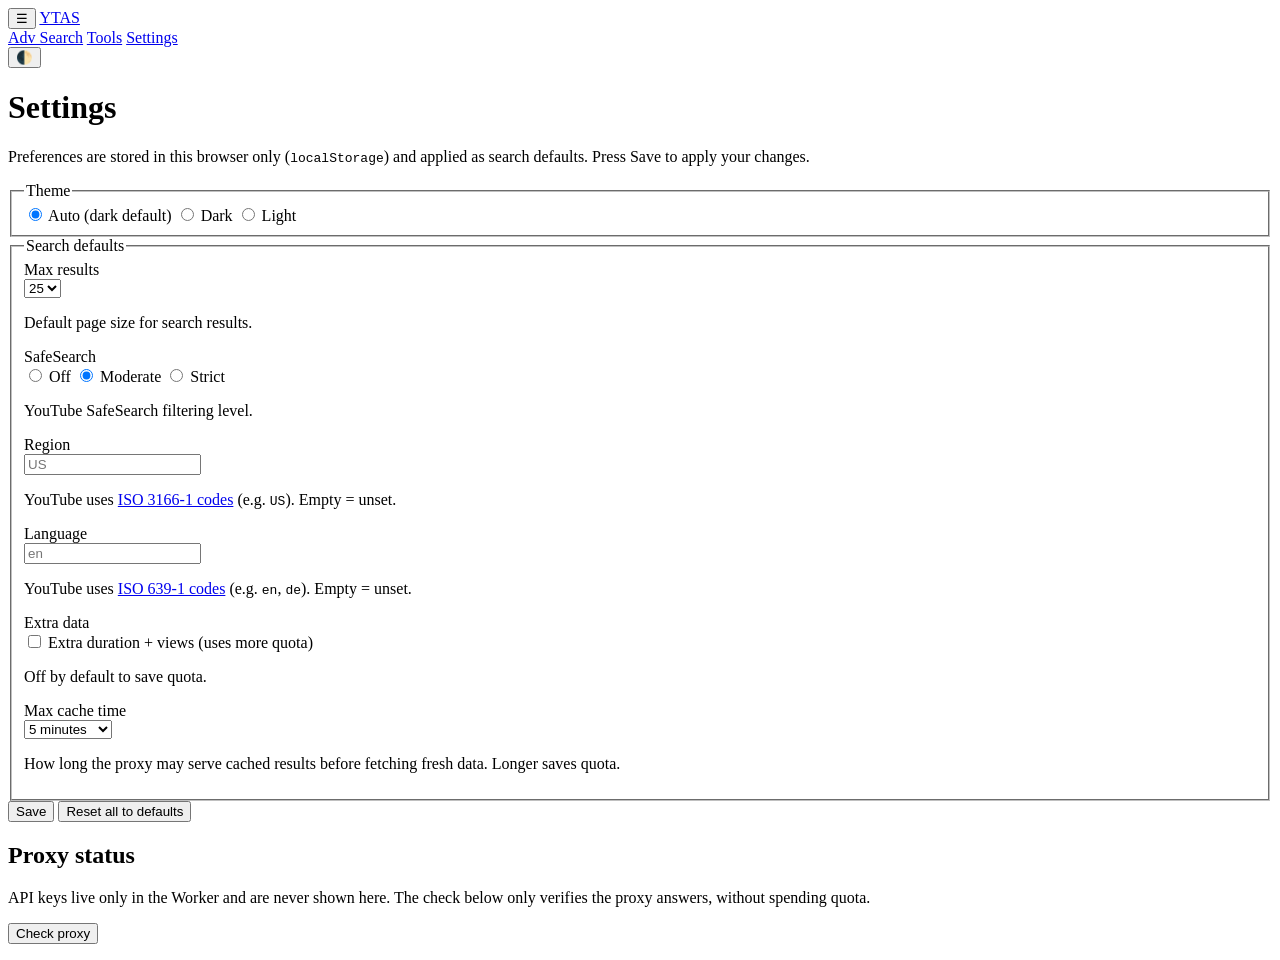
==== public/settings.html @ 5b5cfd14 "feat: quota-aware key rotation, cached search with refresh, playlist scope, slash-focus and jump but" ====
<!doctype html>
<html lang="en" data-theme="auto">
<head>
  <meta charset="utf-8">
  <meta name="viewport" content="width=device-width,initial-scale=1">
  <title>Settings &ndash; YouTube Advanced Search (YTAS)</title>
  <link rel="stylesheet" href="/styles.css">
  <script>
    // Same theme-init contract as / and /tools.
    (function () {
      try {
        var t = localStorage.getItem("ytas.theme") || "auto";
        if (t !== "auto" && t !== "dark" && t !== "light") t = "auto";
        document.documentElement.dataset.theme = t;
      } catch (e) {
        document.documentElement.setAttribute("data-theme", "auto");
      }
    })();
  </script>
</head>
<body class="settings">
  <header class="topbar">
    <div class="topbar-inner">
      <button class="menu-btn iconbtn" type="button" aria-label="Menu" aria-expanded="false" aria-controls="primaryNav">☰</button>
      <a class="brand" href="/">YTAS</a>
      <nav class="nav" id="primaryNav" aria-label="Primary">
        <a href="/">Adv Search</a>
        <a href="/tools">Tools</a>
        <a href="/settings" aria-current="page">Settings</a>
      </nav>
      <div class="topbar-actions">
        <button class="theme-btn iconbtn" type="button"><span class="theme-icon" aria-hidden="true">🌓</span></button>
      </div>
    </div>
  </header>

  <main class="container">
    <h1>Settings</h1>
    <p class="hint">Preferences are stored in this browser only
      (<code>localStorage</code>) and applied as search defaults. Press Save to apply
      your changes.</p>

    <section class="panel config" aria-label="Configuration">
      <fieldset>
        <legend>Theme</legend>
        <div class="radiorow theme-group">
          <label><input type="radio" name="theme" value="auto"> Auto (dark default)</label>
          <label><input type="radio" name="theme" value="dark"> Dark</label>
          <label><input type="radio" name="theme" value="light"> Light</label>
        </div>
      </fieldset>
      <fieldset>
        <legend>Search defaults</legend>
        <div class="advgrid">
          <div class="advrow">
            <label class="advlabel" for="maxResults">Max results</label>
            <div class="advcontrol">
              <select id="maxResults">
                <option value="5">5</option>
                <option value="10">10</option>
                <option value="25">25</option>
                <option value="50">50</option>
              </select>
            </div>
            <span></span>
            <p class="hint">Default page size for search results.</p>
          </div>
          <div class="advrow">
            <span class="advlabel" id="safeLabel">SafeSearch</span>
            <div class="advcontrol">
              <div class="radiorow safe-group" role="radiogroup" aria-labelledby="safeLabel">
                <label><input type="radio" name="safeSearch" value="none"> Off</label>
                <label><input type="radio" name="safeSearch" value="moderate"> Moderate</label>
                <label><input type="radio" name="safeSearch" value="strict"> Strict</label>
              </div>
            </div>
            <p class="hint">YouTube SafeSearch filtering level.</p>
          </div>
          <div class="advrow">
            <label class="advlabel" for="region">Region</label>
            <div class="advcontrol"><input type="text" id="region" class="code-input mono" autocomplete="off" placeholder="US"></div>
            <p class="hint">YouTube uses <a href="https://en.wikipedia.org/wiki/ISO_3166-1#Codes" target="_blank">ISO 3166-1 codes</a> (e.g. <code>US</code>). Empty = unset.</p>
          </div>
          <div class="advrow">
            <label class="advlabel" for="lang">Language</label>
            <div class="advcontrol"><input type="text" id="lang" class="code-input" maxlength="10" autocomplete="off" placeholder="en"></div>
            <p class="hint">YouTube uses <a href="https://en.wikipedia.org/wiki/List_of_ISO_639_language_codes" target="_blank">ISO 639-1 codes</a> (e.g. <code>en</code>, <code>de</code>). Empty = unset.</p>
          </div>
          <div class="advrow">
            <span class="advlabel">Extra data</span>
            <div class="advcontrol"><label><input type="checkbox" class="enrich"> Extra duration + views (uses more quota)</label></div>
            <p class="hint">Off by default to save quota.</p>
          </div>
          <div class="advrow">
            <label class="advlabel" for="cacheTtl">Max cache time</label>
            <div class="advcontrol">
              <select id="cacheTtl">
                <option value="60">1 minute</option>
                <option value="300">5 minutes</option>
                <option value="900">15 minutes</option>
                <option value="3600">1 hour</option>
              </select>
            </div>
            <p class="hint">How long the proxy may serve cached results before fetching fresh data. Longer saves quota.</p>
          </div>
        </div>
      </fieldset>
      <div class="actions">
        <button class="save-btn primary" type="button">Save</button>
        <button class="reset-btn danger hover" type="button">Reset all to defaults</button>
        <span class="status" role="status" aria-live="polite"></span>
      </div>
    </section>

    <section class="panel proxy" aria-label="Proxy status">
      <h2>Proxy status</h2>
      <p class="hint">API keys live only in the Worker and are never shown here.
        The check below only verifies the proxy answers, without spending quota.</p>
      <p>
        <button class="probe-btn" type="button">Check proxy</button>
        <span class="status" role="status" aria-live="polite"></span>
      </p>
    </section>
  </main>

  <script>
    (function () {
    "use strict";

    function $(selectors) { return document.querySelector(selectors); }

    function storeGet(k, fb) {
      try { var v = localStorage.getItem(k); return v === null ? fb : v; }
      catch (e) { return fb; }
    }

    function storeSet(k, v) {
      try { localStorage.setItem(k, v); } catch (e) { /* prefs just don't persist */ }
    }

    var DEFAULTS = {
      "ytas.theme": "auto",
      "ytas.maxResults": "25",
      "ytas.safeSearch": "moderate",
      "ytas.region": "",
      "ytas.lang": "",
      "ytas.enrich": "0",
      "ytas.cacheTtl": "300"
    };

    /* Theme toggle (same contract as / and /tools). Emoji-only button. */
    var themeBtn = $(".theme-btn");
    var THEME_ICONS = { auto: "🌓", light: "☀️", dark: "🌙" };
    function paintTheme(t) {
      document.documentElement.dataset.theme = t;
      var label = "Theme: " + t.charAt(0).toUpperCase() + t.slice(1);
      var icon = themeBtn.querySelector(".theme-icon");
      if (icon) icon.textContent = THEME_ICONS[t] || "🌓";
      else themeBtn.textContent = THEME_ICONS[t] || "🌓";
      themeBtn.setAttribute("aria-label", label + " (click to change)");
      themeBtn.title = label + " (click to change)";
      var radio = document.querySelector('input[name="theme"][value="' + t + '"]');
      if (radio) radio.checked = true;
    }
    var theme = storeGet("ytas.theme", "auto");
    if (theme !== "auto" && theme !== "dark" && theme !== "light") theme = "auto";
    paintTheme(theme);
    themeBtn.addEventListener("click", function () {
      setTheme(theme === "auto" ? "light" : (theme === "light" ? "dark" : "auto"));
      note("Theme applied.");
    });
    function setTheme(t) {
      theme = t;
      storeSet("ytas.theme", t);
      paintTheme(t);
    }
    var menuBtn = $(".menu-btn"), primaryNav = $("#primaryNav");
    if (menuBtn && primaryNav) {
      menuBtn.addEventListener("click", function () {
        var open = primaryNav.classList.toggle("open");
        menuBtn.setAttribute("aria-expanded", open ? "true" : "false");
      });
    }
    // Theme radios stay pending until Save; the header toggle applies immediately
    // (and re-syncs the radios via paintTheme).
    function checkedTheme() {
      var r = document.querySelector('input[name="theme"]:checked');
      return r ? r.value : "auto";
    }

    var statusEl = $(".actions .status");
    function note(msg, isError) {
      statusEl.textContent = "";
      setTimeout(function () {
        statusEl.textContent = msg;
        statusEl.classList.toggle("error", !!isError);
        statusEl.classList.toggle("ok", !isError);
      }, 250);
    }

    /* Search-default controls mirror the keys / reads (T-0002 contract).
     * SafeSearch is a radio group (mirrors the search-page Sort-by pattern);
     * the persisted `ytas.safeSearch` key is unchanged. */
    var maxSel = $("#maxResults");
    var regionInput = $("#region"), langInput = $("#lang"), enrichBox = $(".enrich");
    var cacheTtlSel = $("#cacheTtl");

    function checkedSafe() {
      var r = document.querySelector('input[name="safeSearch"]:checked');
      return r ? r.value : "moderate";
    }
    function setSafe(v) {
      if (v !== "none" && v !== "moderate" && v !== "strict") v = "moderate";
      var nodes = document.querySelectorAll('input[name="safeSearch"]');
      for (var i = 0; i < nodes.length; i++) nodes[i].checked = (nodes[i].value === v);
      return v;
    }

    maxSel.value = storeGet("ytas.maxResults", "25");
    if (maxSel.selectedIndex < 0) maxSel.value = "25";
    cacheTtlSel.value = storeGet("ytas.cacheTtl", "300");
    if (cacheTtlSel.selectedIndex < 0) cacheTtlSel.value = "300";
    setSafe(storeGet("ytas.safeSearch", "moderate"));
    regionInput.value = storeGet("ytas.region", "");
    langInput.value = storeGet("ytas.lang", "");
    enrichBox.checked = storeGet("ytas.enrich", "0") === "1";

    /* Unsaved-changes guard (T-0009): leaving with unsaved edits warns via
     * beforeunload. Save/Reset clear the flag. Programmatic sets above and
     * in paintTheme/reset never fire change, so they stay clean. */
    var dirty = false;
    function markDirty() { dirty = true; }
    function clearDirty() { dirty = false; }
    try {
      var watched = document.querySelectorAll(
        ".theme-group input, #maxResults, .safe-group input, #region, #lang, .enrich, #cacheTtl"
      );
      for (var wi = 0; wi < watched.length; wi++) {
        watched[wi].addEventListener("change", markDirty);
      }
    } catch (e) { /* guard is best-effort */ }
    window.addEventListener("beforeunload", function (ev) {
      if (!dirty) return;
      ev.preventDefault();
      ev.returnValue = "";
    });

    $(".save-btn").addEventListener("click", function () {
      var region = regionInput.value.trim().toUpperCase();
      if (region !== "" && !/^[A-Z]{2}$/.test(region)) {
        note("Not saved: Region must be a 2-letter code (or empty).", true);
        return;
      }
      var lang = langInput.value.trim().toLowerCase().slice(0, 10);
      var t = checkedTheme();
      theme = t;
      storeSet("ytas.theme", t);
      paintTheme(t);
      storeSet("ytas.maxResults", maxSel.value);
      storeSet("ytas.safeSearch", checkedSafe());
      regionInput.value = region;
      storeSet("ytas.region", region);
      langInput.value = lang;
      storeSet("ytas.lang", lang);
      storeSet("ytas.enrich", enrichBox.checked ? "1" : "0");
      var ttl = cacheTtlSel.value;
      if (["60", "300", "900", "3600"].indexOf(ttl) < 0) ttl = "300";
      cacheTtlSel.value = ttl;
      storeSet("ytas.cacheTtl", ttl);
      clearDirty();
      note("Settings saved.");
    });

    $(".reset-btn").addEventListener("click", function () {
      if (!window.confirm("Are you sure you want to reset all settings to defaults?")) return;
      Object.keys(DEFAULTS).forEach(function (k) { storeSet(k, DEFAULTS[k]); });
      setTheme("auto");
      maxSel.value = "25";
      setSafe("moderate");
      regionInput.value = "";
      langInput.value = "";
      enrichBox.checked = false;
      cacheTtlSel.value = "300";
      clearDirty();
      note("Defaults restored.");
    });

    /* Proxy probe: any HTTP answer (even the 400 for missing params) proves the
     * worker is up. The request fails validation before any upstream call, so it
     * spends no quota and can never leak keys. */
    var probeStatus = $(".proxy .status");
    $(".probe-btn").addEventListener("click", function () {
      probeStatus.textContent = "Checking…";
      probeStatus.classList.remove("error");
      probeStatus.classList.remove("ok");
      fetch("/api/channel", { headers: { "accept": "application/json" } })
        .then(function () {
          probeStatus.textContent = "Proxy reachable. Keys stay server-side.";
          probeStatus.classList.add("ok");
        })
        .catch(function () {
          probeStatus.textContent = "Proxy unreachable.";
          probeStatus.classList.add("error");
        });
    });
    })();
  </script>
</body>
</html>
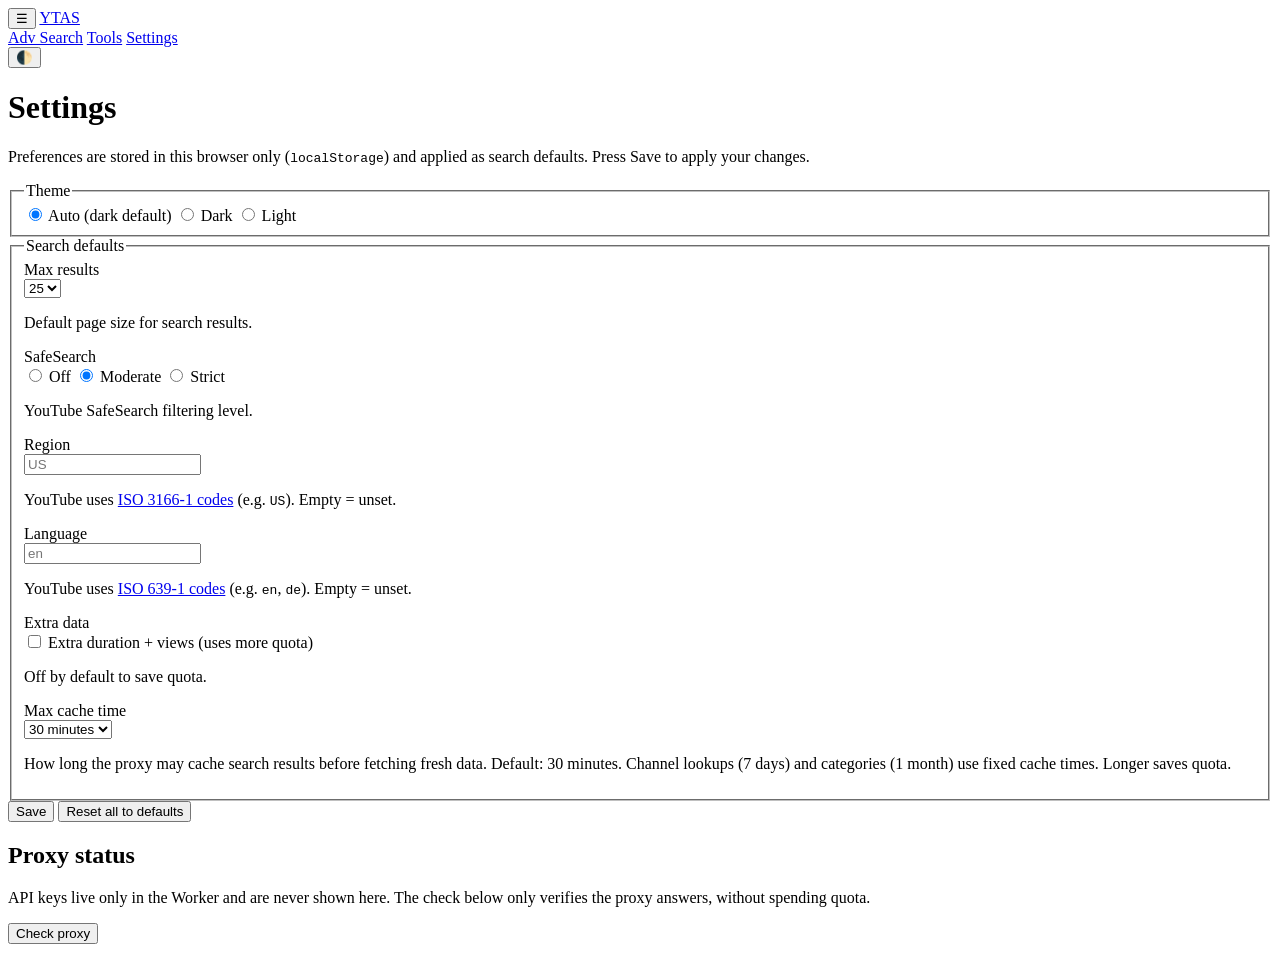
==== commit 22c217ee: "feat: resolver links/multi-check (incl. /c/), scoped shorts + /shorts/ links, API gate, nav backdrop" ====
--- a/public/settings.html
+++ b/public/settings.html
@@ -4,6 +4,7 @@
   <meta charset="utf-8">
   <meta name="viewport" content="width=device-width,initial-scale=1">
   <title>Settings &ndash; YouTube Advanced Search (YTAS)</title>
+  <link rel="icon" type="image/png" href="/favicon.png">
   <link rel="stylesheet" href="/styles.css">
   <script>
     // Same theme-init contract as / and /tools.
@@ -28,6 +29,7 @@
         <a href="/tools">Tools</a>
         <a href="/settings" aria-current="page">Settings</a>
       </nav>
+      <div class="nav-backdrop" hidden aria-hidden="true"></div>
       <div class="topbar-actions">
         <button class="theme-btn iconbtn" type="button"><span class="theme-icon" aria-hidden="true">🌓</span></button>
       </div>
@@ -98,10 +100,11 @@
                 <option value="60">1 minute</option>
                 <option value="300">5 minutes</option>
                 <option value="900">15 minutes</option>
+                <option value="1800">30 minutes</option>
                 <option value="3600">1 hour</option>
               </select>
             </div>
-            <p class="hint">How long the proxy may serve cached results before fetching fresh data. Longer saves quota.</p>
+            <p class="hint">How long the proxy may cache search results before fetching fresh data. Default: 30 minutes. Channel lookups (7 days) and categories (1 month) use fixed cache times. Longer saves quota.</p>
           </div>
         </div>
       </fieldset>
@@ -145,7 +148,7 @@
       "ytas.region": "",
       "ytas.lang": "",
       "ytas.enrich": "0",
-      "ytas.cacheTtl": "300"
+      "ytas.cacheTtl": "1800"
     };
 
     /* Theme toggle (same contract as / and /tools). Emoji-only button. */
@@ -175,11 +178,30 @@
       paintTheme(t);
     }
     var menuBtn = $(".menu-btn"), primaryNav = $("#primaryNav");
+    var navBackdrop = $(".nav-backdrop");
     if (menuBtn && primaryNav) {
+      var setNavOpen = function (open) {
+        primaryNav.classList.toggle("open", open);
+        menuBtn.setAttribute("aria-expanded", open ? "true" : "false");
+        if (navBackdrop) navBackdrop.hidden = !open;
+      };
       menuBtn.addEventListener("click", function () {
-        var open = primaryNav.classList.toggle("open");
-        menuBtn.setAttribute("aria-expanded", open ? "true" : "false");
+        setNavOpen(!primaryNav.classList.contains("open"));
       });
+      if (navBackdrop) {
+        navBackdrop.addEventListener("click", function () { setNavOpen(false); });
+      }
+      document.addEventListener("click", function (ev) {
+        if (!primaryNav.classList.contains("open")) return;
+        if (primaryNav.contains(ev.target) || menuBtn.contains(ev.target)) return;
+        setNavOpen(false);
+      });
+      var navQuery = window.matchMedia ? window.matchMedia("(max-width: 700px)") : null;
+      if (navQuery) {
+        var onNavViewport = function () { if (!navQuery.matches) setNavOpen(false); };
+        if (navQuery.addEventListener) navQuery.addEventListener("change", onNavViewport);
+        else if (navQuery.addListener) navQuery.addListener(onNavViewport);
+      }
     }
     // Theme radios stay pending until Save; the header toggle applies immediately
     // (and re-syncs the radios via paintTheme).
@@ -218,8 +240,8 @@
 
     maxSel.value = storeGet("ytas.maxResults", "25");
     if (maxSel.selectedIndex < 0) maxSel.value = "25";
-    cacheTtlSel.value = storeGet("ytas.cacheTtl", "300");
-    if (cacheTtlSel.selectedIndex < 0) cacheTtlSel.value = "300";
+    cacheTtlSel.value = storeGet("ytas.cacheTtl", "1800");
+    if (cacheTtlSel.selectedIndex < 0) cacheTtlSel.value = "1800";
     setSafe(storeGet("ytas.safeSearch", "moderate"));
     regionInput.value = storeGet("ytas.region", "");
     langInput.value = storeGet("ytas.lang", "");
@@ -264,7 +286,7 @@
       storeSet("ytas.lang", lang);
       storeSet("ytas.enrich", enrichBox.checked ? "1" : "0");
       var ttl = cacheTtlSel.value;
-      if (["60", "300", "900", "3600"].indexOf(ttl) < 0) ttl = "300";
+      if (["60", "300", "900", "1800", "3600"].indexOf(ttl) < 0) ttl = "1800";
       cacheTtlSel.value = ttl;
       storeSet("ytas.cacheTtl", ttl);
       clearDirty();
@@ -280,7 +302,8 @@
       regionInput.value = "";
       langInput.value = "";
       enrichBox.checked = false;
-      cacheTtlSel.value = "300";
+      cacheTtlSel.value = "1800";
+      if (window.syncInputClear) window.syncInputClear();
       clearDirty();
       note("Defaults restored.");
     });
@@ -305,5 +328,6 @@
     });
     })();
   </script>
+  <script src="/input-clear.js"></script>
 </body>
 </html>
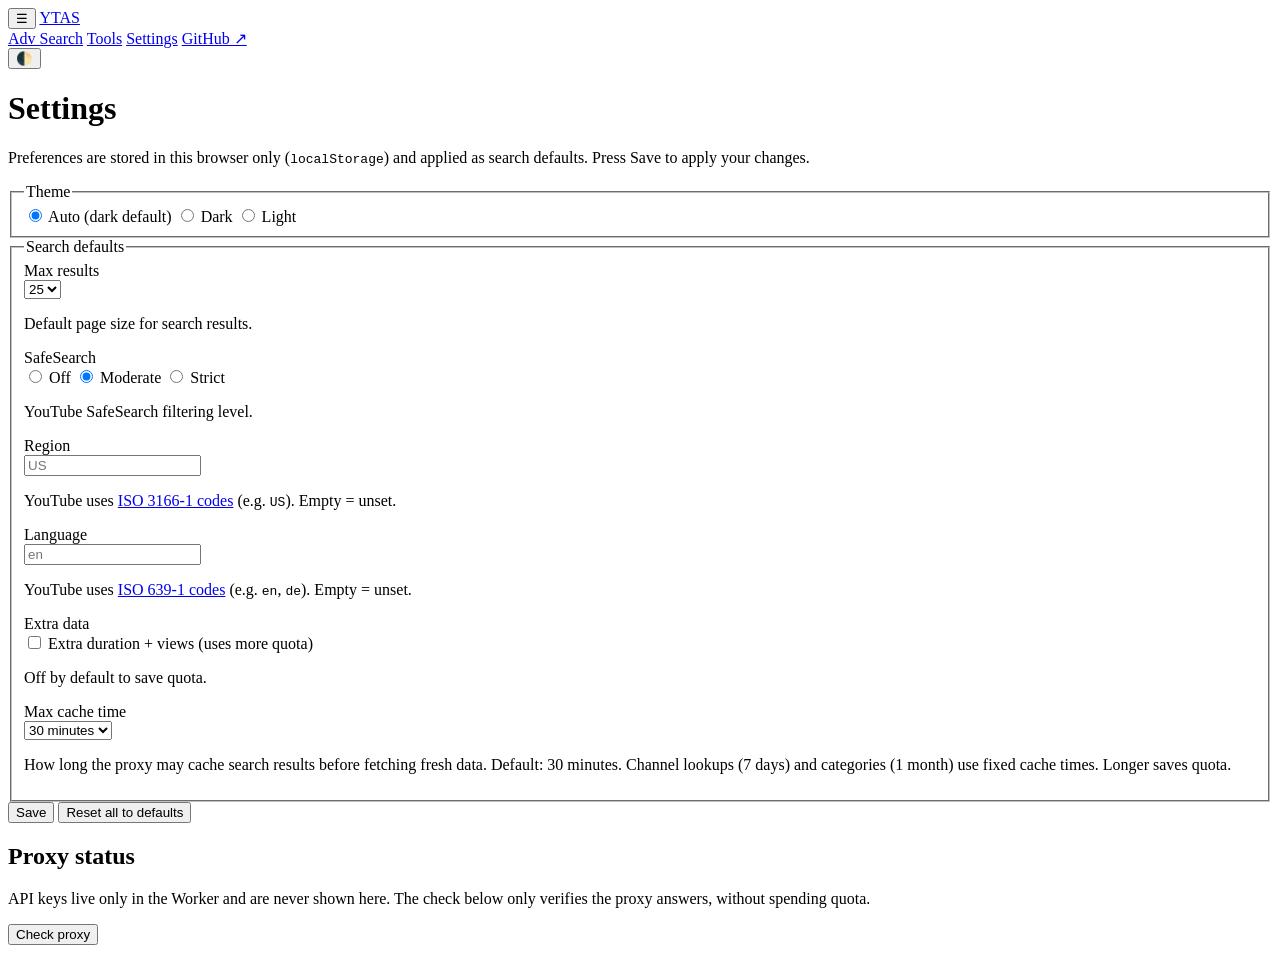
==== commit f533f74f: "chore: close M-0003; add GitHub nav links, license, assets and docs" ====
--- a/public/settings.html
+++ b/public/settings.html
@@ -28,6 +28,7 @@
         <a href="/">Adv Search</a>
         <a href="/tools">Tools</a>
         <a href="/settings" aria-current="page">Settings</a>
+        <a href="https://github.com/sekedus/yt-adv-search" target="_blank" rel="noopener">GitHub ↗</a>
       </nav>
       <div class="nav-backdrop" hidden aria-hidden="true"></div>
       <div class="topbar-actions">
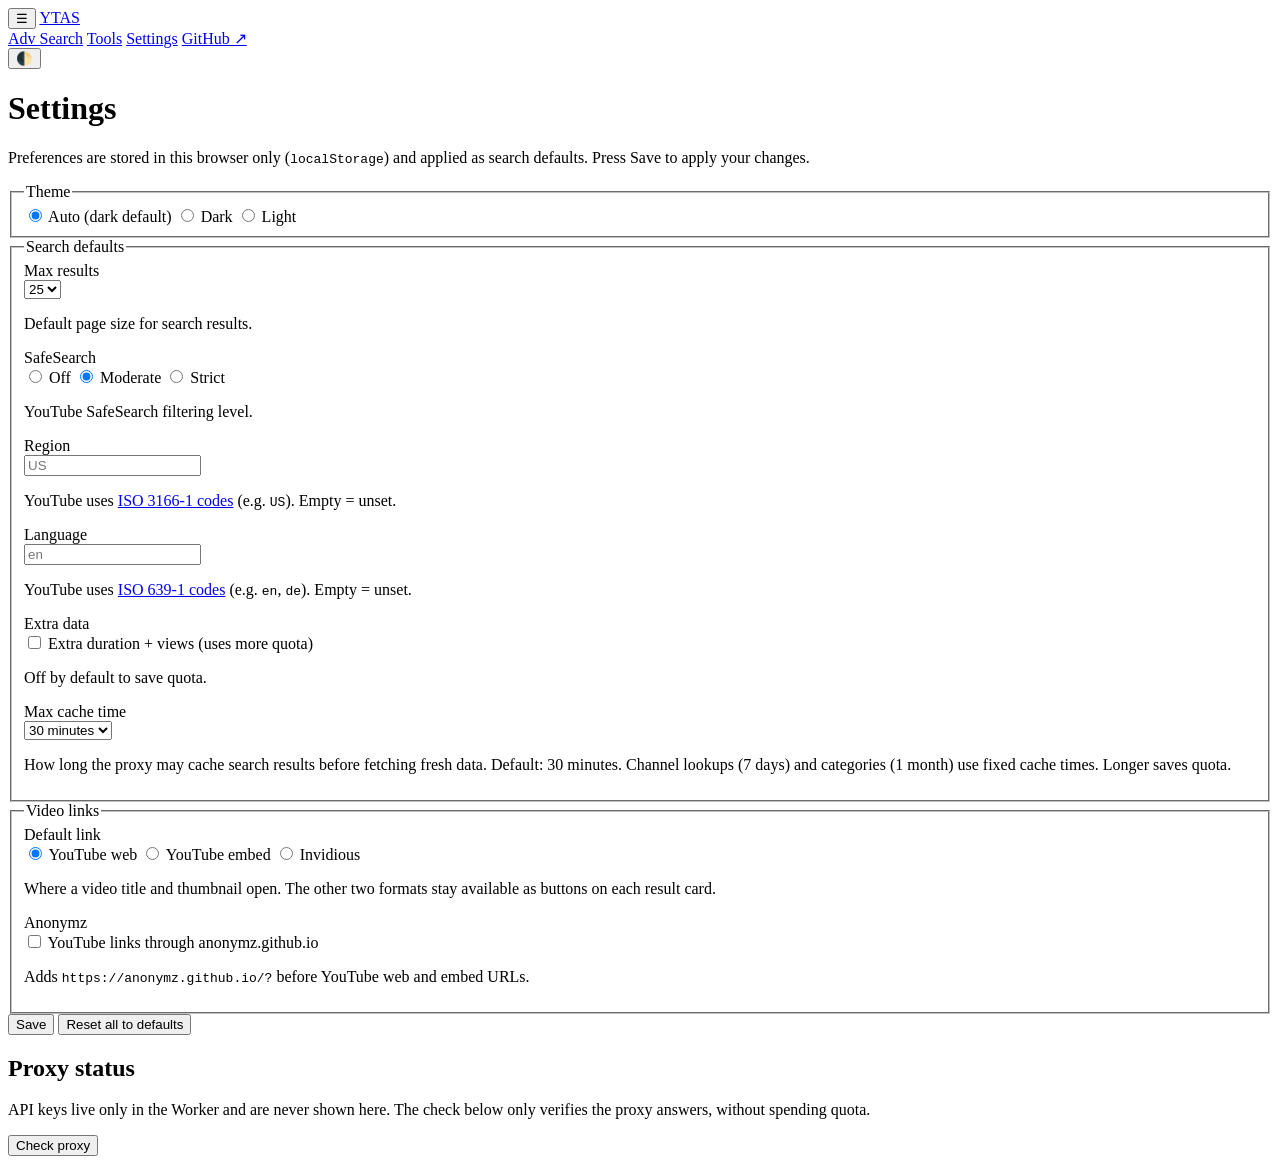
==== commit 1a5f78ec: "feat: flexible video links with anonymz and Invidious source options - choose YouTube web, YouTube e" ====
--- a/public/settings.html
+++ b/public/settings.html
@@ -28,7 +28,7 @@
         <a href="/">Adv Search</a>
         <a href="/tools">Tools</a>
         <a href="/settings" aria-current="page">Settings</a>
-        <a href="https://github.com/sekedus/yt-adv-search" target="_blank" rel="noopener">GitHub ↗</a>
+        <a href="https://github.com/sekedus/yt-adv-search" target="_blank" rel="noopener noreferrer">GitHub ↗</a>
       </nav>
       <div class="nav-backdrop" hidden aria-hidden="true"></div>
       <div class="topbar-actions">
@@ -109,6 +109,37 @@
           </div>
         </div>
       </fieldset>
+      <fieldset>
+        <legend>Video links</legend>
+        <div class="advgrid">
+          <div class="advrow">
+            <span class="advlabel" id="videoLinkLabel">Default link</span>
+            <div class="advcontrol">
+              <div class="radiorow video-group" role="radiogroup" aria-labelledby="videoLinkLabel">
+                <label><input type="radio" name="videoLink" value="web"> YouTube web</label>
+                <label><input type="radio" name="videoLink" value="embed"> YouTube embed</label>
+                <label><input type="radio" name="videoLink" value="invidious"> Invidious</label>
+              </div>
+            </div>
+            <p class="hint">Where a video title and thumbnail open. The other two formats stay available as buttons on each result card.</p>
+          </div>
+          <div class="advrow">
+            <span class="advlabel">Anonymz</span>
+            <div class="advcontrol"><label><input type="checkbox" class="anonymz"> YouTube links through anonymz.github.io</label></div>
+            <p class="hint">Adds <code>https://anonymz.github.io/?</code> before YouTube web and embed URLs.</p>
+          </div>
+          <div class="advrow invopts" hidden>
+            <span class="advlabel" id="invModeLabel">Invidious source</span>
+            <div class="advcontrol">
+              <div class="radiorow inv-group" role="radiogroup" aria-labelledby="invModeLabel">
+                <label><input type="radio" name="invidiousMode" value="auto"> Auto (most healthy instance)</label>
+                <label><input type="radio" name="invidiousMode" value="manual"> Manual (redirect.invidious.io)</label>
+              </div>
+            </div>
+            <p class="hint"><strong>Auto</strong> reads the <a href="https://api.invidious.io/instances.json?sort_by=type,health" target="_blank" rel="noopener">public instance list</a> and picks the most healthy instance, falling back to <code>https://redirect.invidious.io</code>.<br><strong>Manual</strong> always uses <code>https://redirect.invidious.io/watch?v=</code>.</p>
+          </div>
+        </div>
+      </fieldset>
       <div class="actions">
         <button class="save-btn primary" type="button">Save</button>
         <button class="reset-btn danger hover" type="button">Reset all to defaults</button>
@@ -149,7 +180,10 @@
       "ytas.region": "",
       "ytas.lang": "",
       "ytas.enrich": "0",
-      "ytas.cacheTtl": "1800"
+      "ytas.cacheTtl": "1800",
+      "ytas.videoLink": "web",
+      "ytas.anonymz": "0",
+      "ytas.invidiousMode": "auto"
     };
 
     /* Theme toggle (same contract as / and /tools). Emoji-only button. */
@@ -177,6 +211,12 @@
       theme = t;
       storeSet("ytas.theme", t);
       paintTheme(t);
+      /* The header toggle saves the theme immediately, so it also becomes
+       * part of the saved baseline. Other unsaved fields still warn. */
+      if (savedState) {
+        savedState.theme = t;
+        syncDirty();
+      }
     }
     var menuBtn = $(".menu-btn"), primaryNav = $("#primaryNav");
     var navBackdrop = $(".nav-backdrop");
@@ -227,6 +267,36 @@
     var maxSel = $("#maxResults");
     var regionInput = $("#region"), langInput = $("#lang"), enrichBox = $(".enrich");
     var cacheTtlSel = $("#cacheTtl");
+    var anonymzBox = $(".anonymz"), invOpts = $(".invopts");
+
+    /* T-0016: video link target + optional anonymz wrapper + Invidious source.
+     * The auto/manual row is only relevant while Invidious is the default. */
+    function checkedVideoLink() {
+      var r = document.querySelector('input[name="videoLink"]:checked');
+      var v = r ? r.value : "web";
+      return v === "embed" || v === "invidious" ? v : "web";
+    }
+    function syncVideoLinkUI() {
+      if (invOpts) invOpts.hidden = checkedVideoLink() !== "invidious";
+    }
+    function setVideoLink(v) {
+      if (v !== "web" && v !== "embed" && v !== "invidious") v = "web";
+      var nodes = document.querySelectorAll('input[name="videoLink"]');
+      for (var i = 0; i < nodes.length; i++) nodes[i].checked = (nodes[i].value === v);
+      syncVideoLinkUI();
+      return v;
+    }
+    function checkedInvMode() {
+      var r = document.querySelector('input[name="invidiousMode"]:checked');
+      return r && r.value === "manual" ? "manual" : "auto";
+    }
+    function setInvMode(v) {
+      if (v !== "auto" && v !== "manual") v = "auto";
+      var nodes = document.querySelectorAll('input[name="invidiousMode"]');
+      for (var i = 0; i < nodes.length; i++) nodes[i].checked = (nodes[i].value === v);
+      return v;
+    }
+    var videoRadios = document.querySelectorAll('input[name="videoLink"]');
 
     function checkedSafe() {
       var r = document.querySelector('input[name="safeSearch"]:checked');
@@ -247,19 +317,71 @@
     regionInput.value = storeGet("ytas.region", "");
     langInput.value = storeGet("ytas.lang", "");
     enrichBox.checked = storeGet("ytas.enrich", "0") === "1";
-
-    /* Unsaved-changes guard (T-0009): leaving with unsaved edits warns via
-     * beforeunload. Save/Reset clear the flag. Programmatic sets above and
-     * in paintTheme/reset never fire change, so they stay clean. */
+    setVideoLink(storeGet("ytas.videoLink", "web"));
+    anonymzBox.checked = storeGet("ytas.anonymz", "0") === "1";
+    setInvMode(storeGet("ytas.invidiousMode", "auto"));
+
+    /* Unsaved-changes guard (T-0009/T-0016): compare the current controls with
+     * the last saved state. Changing a value and changing it back no longer
+     * warns. Save/Reset (and the immediate header theme toggle) move the
+     * baseline. Programmatic sets above never fire change, so they stay clean. */
     var dirty = false;
-    function markDirty() { dirty = true; }
-    function clearDirty() { dirty = false; }
+    var savedState = null;
+    function readFormState() {
+      return {
+        theme: checkedTheme(),
+        maxResults: maxSel.value,
+        safeSearch: checkedSafe(),
+        region: regionInput.value.trim().toUpperCase(),
+        lang: langInput.value.trim().toLowerCase().slice(0, 10),
+        enrich: enrichBox.checked,
+        cacheTtl: cacheTtlSel.value,
+        videoLink: checkedVideoLink(),
+        anonymz: anonymzBox.checked,
+        invidiousMode: checkedInvMode()
+      };
+    }
+    function sameState(a, b) {
+      if (!a || !b) return true;
+      return a.theme === b.theme && a.maxResults === b.maxResults &&
+        a.safeSearch === b.safeSearch && a.region === b.region &&
+        a.lang === b.lang && a.enrich === b.enrich &&
+        a.cacheTtl === b.cacheTtl && a.videoLink === b.videoLink &&
+        a.anonymz === b.anonymz && a.invidiousMode === b.invidiousMode;
+    }
+    function syncDirty() {
+      dirty = !sameState(readFormState(), savedState);
+    }
+    function captureSavedState() {
+      savedState = readFormState();
+      dirty = false;
+    }
+    captureSavedState();
+    /* T-0016 follow-up: choosing Invidious from a saved web/embed default
+     * starts at Auto. A saved Invidious default keeps its saved/selected
+     * source when the user temporarily switches to web/embed and back.
+     * Switching back to a saved web/embed default restores the saved source so
+     * a temporary detour does not leave the page dirty. */
+    function syncInvidiousSourceForLink() {
+      var link = checkedVideoLink();
+      syncVideoLinkUI();
+      if (!savedState) return;
+      if (savedState.videoLink !== "invidious") {
+        setInvMode(link === "invidious" ? "auto" : savedState.invidiousMode);
+      }
+      syncDirty();
+    }
+    for (var vr = 0; vr < videoRadios.length; vr++) {
+      videoRadios[vr].addEventListener("change", syncInvidiousSourceForLink);
+    }
     try {
       var watched = document.querySelectorAll(
-        ".theme-group input, #maxResults, .safe-group input, #region, #lang, .enrich, #cacheTtl"
+        ".theme-group input, #maxResults, .safe-group input, #region, #lang, .enrich, #cacheTtl, " +
+        ".video-group input, .anonymz, .inv-group input"
       );
       for (var wi = 0; wi < watched.length; wi++) {
-        watched[wi].addEventListener("change", markDirty);
+        watched[wi].addEventListener("change", syncDirty);
+        watched[wi].addEventListener("input", syncDirty);
       }
     } catch (e) { /* guard is best-effort */ }
     window.addEventListener("beforeunload", function (ev) {
@@ -290,7 +412,11 @@
       if (["60", "300", "900", "1800", "3600"].indexOf(ttl) < 0) ttl = "1800";
       cacheTtlSel.value = ttl;
       storeSet("ytas.cacheTtl", ttl);
-      clearDirty();
+      storeSet("ytas.videoLink", checkedVideoLink());
+      storeSet("ytas.anonymz", anonymzBox.checked ? "1" : "0");
+      storeSet("ytas.invidiousMode", checkedInvMode());
+      syncVideoLinkUI();
+      captureSavedState();
       note("Settings saved.");
     });
 
@@ -304,8 +430,11 @@
       langInput.value = "";
       enrichBox.checked = false;
       cacheTtlSel.value = "1800";
+      setVideoLink("web");
+      anonymzBox.checked = false;
+      setInvMode("auto");
       if (window.syncInputClear) window.syncInputClear();
-      clearDirty();
+      captureSavedState();
       note("Defaults restored.");
     });
 
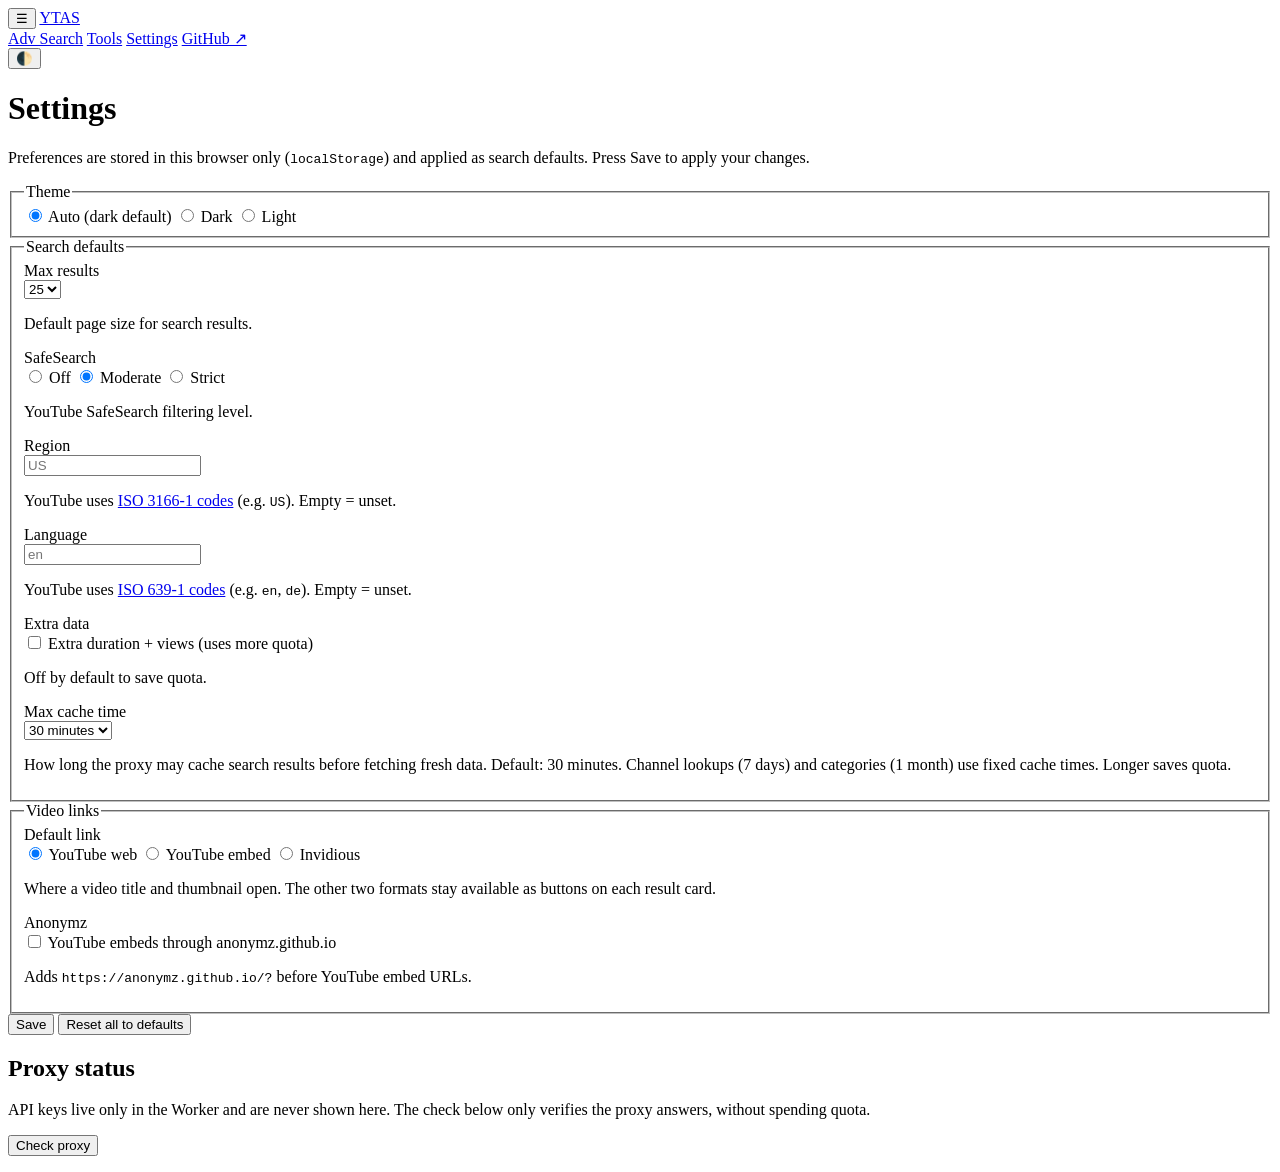
==== commit 295640fe: "feat: configurable video links with anonymz and Invidious source" ====
--- a/public/settings.html
+++ b/public/settings.html
@@ -125,8 +125,8 @@
           </div>
           <div class="advrow">
             <span class="advlabel">Anonymz</span>
-            <div class="advcontrol"><label><input type="checkbox" class="anonymz"> YouTube links through anonymz.github.io</label></div>
-            <p class="hint">Adds <code>https://anonymz.github.io/?</code> before YouTube web and embed URLs.</p>
+            <div class="advcontrol"><label><input type="checkbox" class="anonymz"> YouTube embeds through anonymz.github.io</label></div>
+            <p class="hint">Adds <code>https://anonymz.github.io/?</code> before YouTube embed URLs.</p>
           </div>
           <div class="advrow invopts" hidden>
             <span class="advlabel" id="invModeLabel">Invidious source</span>
